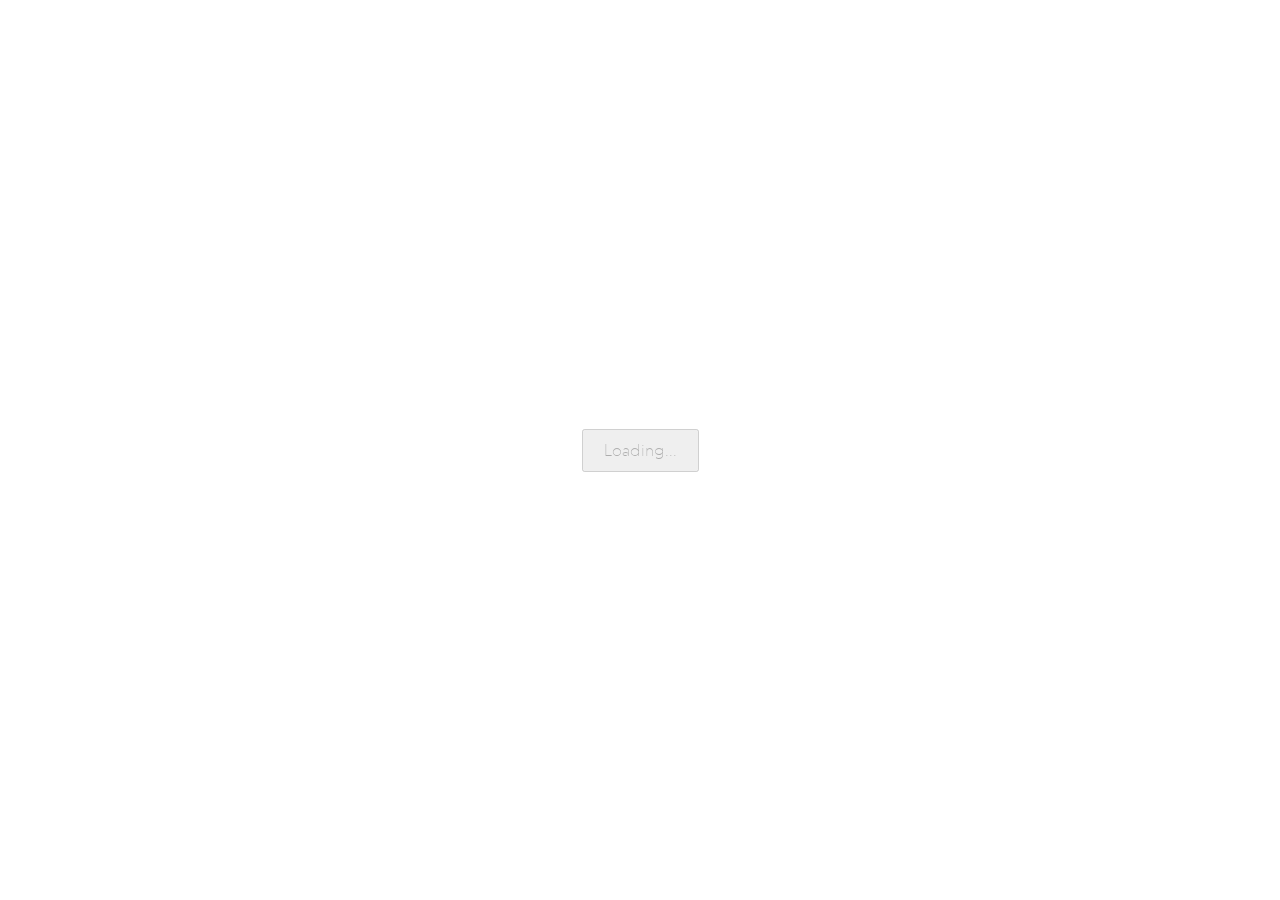
==== index.html @ 07d59a10 "first commit" ====
<!DOCTYPE html>
<html lang="en">
    <head>
        <meta charset="UTF-8" />
        <meta name="viewport" content="width=device-width, initial-scale=1.0" />
        <title>
            A-Frame Scene with Smooth Camera Transitions and Mouse Control
        </title>

        <link rel="stylesheet" href="/assets/styles.css" />
        <script src="https://aframe.io/releases/1.6.0/aframe.min.js"></script>
        <script src="https://unpkg.com/aframe-orbit-controls@1.3.2/dist/aframe-orbit-controls.min.js"></script>
    </head>
    <body>
        <div id="loading-screen">
            <div>
                <button id="start-button" disabled>Loading...</button>
            </div>
        </div>

        <div id="info-box">Click an object to zoom and update text here</div>
        <div id="navigation-buttons">
            <button id="prev-button">Previous</button>
            <button id="next-button">Next</button>
        </div>

        <a-scene
            id="scene"
            fog="type: linear; color: #FFFAF6; far: 30"
            xr-mode-ui="enabled: false"
            renderer="antialias: true;
                   colorManagement: true;
                   physicallyCorrectLights: true;"
        >
            <a-assets>
                <a-asset-item
                    id="model1"
                    src="/assets/glb/Tree Floating.glb"
                ></a-asset-item>
                <a-asset-item
                    id="model2"
                    src="/assets/glb/Tree Lava.glb"
                ></a-asset-item>
                <a-asset-item
                    id="model3"
                    src="/assets/glb/Tree Light.glb"
                ></a-asset-item>
            </a-assets>

            <!-- Lighting -->
            <a-light type="ambient" intensity="2"> </a-light>
            <a-light
                type="directional"
                position="1 4 2"
                intensity="1"
                shadow
            ></a-light>

            <!-- 3D Objects -->
            <a-plane
                shadow="cast: true"
                color="#F4D634"
                rotation="-90 0 0"
                scale="10 10 1"
            >
            </a-plane>
            <a-gltf-model src="#model1" position="0 0 0" class="clickable" text-content="This is a floating tree, defying gravity with grace. Its ethereal presence gives a sense of magic, as if it belongs to a world beyond our imagination. The branches seem to sway gently in the air, untouched by the forces of nature.

Imagine a place where such trees float freely, creating a surreal and tranquil landscape. This tree inspires curiosity, inviting us to explore what lies beyond the boundaries of reality."></a-gltf-model>

            <a-gltf-model src="#model2" position="-3 0 0" class="clickable" text-content="This is a tree engulfed in vibrant lava, showcasing resilience. Despite being surrounded by molten rock, it stands tall, embodying the beauty of strength and perseverance. The bright hues of lava contrast vividly against the tree, creating a captivating scene.

The tree's ability to endure such intense heat is a metaphor for resilience in the face of adversity. It reminds us that even in the most hostile environments, life can find a way to thrive and flourish, radiating an aura of power and determination."></a-gltf-model>

            <a-gltf-model src="#model3" position="3 0 0" class="clickable" text-content="This is a luminous tree, glowing with ethereal light. Its radiance seems almost otherworldly, casting a soft glow that illuminates the surrounding space. The gentle light creates an atmosphere of peace and serenity, as if the tree holds an ancient wisdom within.

The glowing branches give the impression of being a beacon in the darkness, guiding those who seek comfort or answers. It symbolizes hope and enlightenment, inspiring us to find light even in the darkest moments of our lives."></a-gltf-model>

            <!-- Camera with orbit controls -->
            <a-entity id="cameraRig" position="0 2 10">
                <a-entity
                    id="camera"
                    camera
                    orbit-controls="
            autoRotate: false;
            enableDamping: true;
            dampingFactor: 0.1;
            rotateSpeed: 0.3;
            zoomSpeed: 0.5;
            maxDistance: 30;
            minDistance: 3;
            enablePan: true;
            invertZoom: false;
            enableKeys: true;
            enableZoom: true;"
                    position="0 0 0"
                >
                    <a-entity
                        cursor="fuse: false; rayOrigin: mouse"
                        raycaster="objects: .clickable"
                    ></a-entity>
                </a-entity>
            </a-entity>
        </a-scene>

        <script>
            const startButton = document.getElementById("start-button");

            // Enable start button after assets are loaded
            const sceneEl = document.querySelector("a-scene");
            sceneEl.addEventListener("loaded", () => {
                startButton.disabled = false;
                startButton.textContent = "Start";
            });

            startButton.addEventListener("click", function () {
                document.getElementById("loading-screen").style.display =
                    "none";
                document.getElementById("scene").style.visibility = "visible";
                document.getElementById("info-box").style.display = "block";
                document.getElementById("navigation-buttons").style.display =
                    "block";

                // Ensure orbit controls are properly initialized
                const camera = document.getElementById("camera");
                camera.components["orbit-controls"].controls.update();
            });

            const clickableElements = document.querySelectorAll(".clickable");
            let currentHotspotIndex = 0;

            function moveToHotspot(index) {
                const cameraRig = document.getElementById("cameraRig");
                const targetElement = clickableElements[index];
                const targetPosition = targetElement.getAttribute("position");

                cameraRig.setAttribute("animation__zoom", {
                    property: "position",
                    to: `${targetPosition.x} ${parseFloat(targetPosition.y) + 1.5} ${parseFloat(targetPosition.z) + 5}`,
                    dur: 1000,
                    easing: "easeInOutQuad",
                });

                const camera = document.getElementById("camera");
                camera.setAttribute("orbit-controls", "target", `${targetPosition.x} ${targetPosition.y} ${targetPosition.z}`);

                // Update info-box text
                document.getElementById(
                    "info-box"
                ).textContent = `You moved to the ${targetElement.id}!`;
            }

            // Add event listener to each clickable element for zoom effect
            clickableElements.forEach((element, index) => {
                element.addEventListener("click", () => {
                    moveToHotspot(index);
                    let textContent = '';
                    switch(index) {
                        case 0:
                            textContent = `This is a floating tree, defying gravity with grace. Its ethereal presence gives a sense of magic, as if it belongs to a world beyond our imagination. The branches seem to sway gently in the air, untouched by the forces of nature.
                            
                            Imagine a place where such trees float freely, creating a surreal and tranquil landscape. This tree inspires curiosity, inviting us to explore what lies beyond the boundaries of reality.`;
                            break;
                        case 1:
                            textContent = `This is a tree engulfed in vibrant lava, showcasing resilience. Despite being surrounded by molten rock, it stands tall, embodying the beauty of strength and perseverance. The bright hues of lava contrast vividly against the tree, creating a captivating scene.
                            
                            The tree's ability to endure such intense heat is a metaphor for resilience in the face of adversity. It reminds us that even in the most hostile environments, life can find a way to thrive and flourish, radiating an aura of power and determination.`;
                            break;
                        case 2:
                            textContent = `This is a luminous tree, glowing with ethereal light. Its radiance seems almost otherworldly, casting a soft glow that illuminates the surrounding space. The gentle light creates an atmosphere of peace and serenity, as if the tree holds an ancient wisdom within.
                            
                            The glowing branches give the impression of being a beacon in the darkness, guiding those who seek comfort or answers. It symbolizes hope and enlightenment, inspiring us to find light even in the darkest moments of our lives.`;
                            break;
                    }
                    document.getElementById('info-box').innerHTML = textContent;
                });
            });

            document
                .getElementById("next-button")
                .addEventListener("click", function (event) {
                    event.stopPropagation();
                    currentHotspotIndex =
                        (currentHotspotIndex + 1) % clickableElements.length;
                    moveToHotspot(currentHotspotIndex);
                });

            document
                .getElementById("prev-button")
                .addEventListener("click", function (event) {
                    event.stopPropagation();
                    currentHotspotIndex =
                        (currentHotspotIndex - 1 + clickableElements.length) %
                        clickableElements.length;
                    moveToHotspot(currentHotspotIndex);
                });
        </script>
    </body>
</html>
---- assets/styles.css ----
@import "fonts/fonts.css";

body,
html {
  margin: 0;
  padding: 0;
  overflow: hidden;
}

body {
  font-family: 'Geograph', sans-serif;
}

#loading-screen {
  position: fixed;
  top: 0;
  left: 0;
  width: 100%;
  height: 100%;
  background: rgba(255,255,255,0.5);
  display: flex;
  align-items: center;
  justify-content: center;
  z-index: 10;
  cursor: default;
}

#loading-screen h1 {
  text-align: center;
}

#start-button {
  display: block;
  margin: 20px auto;
  padding: 10px 20px;
  font-size: 16px;
  cursor: pointer;
}

#info-box {
  display: none;
  position: fixed;
  top: 10px;
  left: 10px;
  background: rgba(255, 255, 255, 0.8);
  padding: 10px;
  z-index: 5;
}

#navigation-buttons {
  display: none;
  position: fixed;
  bottom: 20px;
  left: 50%;
  transform: translateX(-50%);
  z-index: 5;
}

#prev-button,
#next-button {
  padding: 10px 20px;
  font-size: 16px;
}

#next-button {
  margin-left: 10px;
}

button {
  font-family: inherit;
}
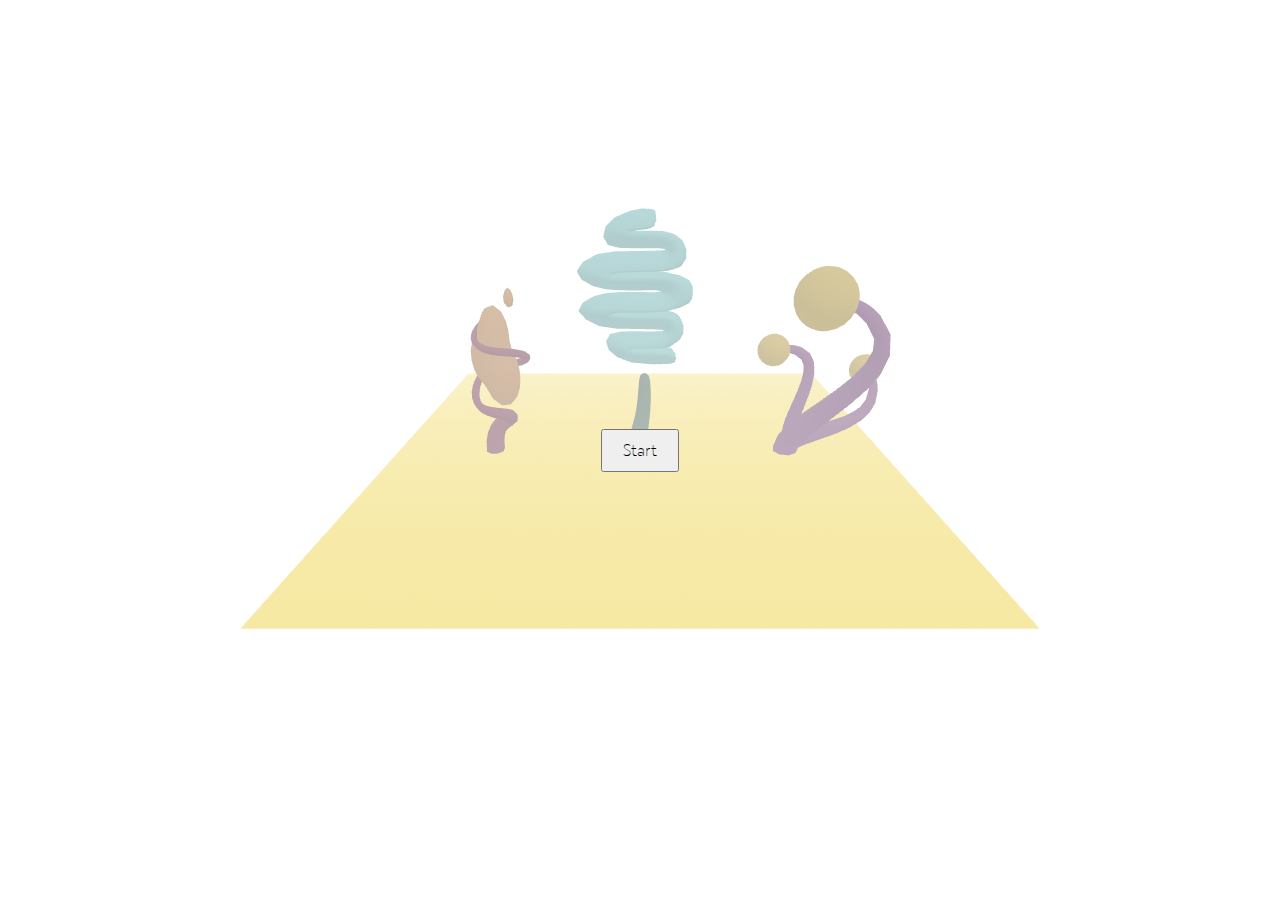
==== commit b77ec300: "Update index.html" ====
--- a/index.html
+++ b/index.html
@@ -4,12 +4,11 @@
         <meta charset="UTF-8" />
         <meta name="viewport" content="width=device-width, initial-scale=1.0" />
         <title>
-            A-Frame Scene with Smooth Camera Transitions and Mouse Control
         </title>
 
-        <link rel="stylesheet" href="/assets/styles.css" />
-        <script src="https://aframe.io/releases/1.6.0/aframe.min.js"></script>
-        <script src="https://unpkg.com/aframe-orbit-controls@1.3.2/dist/aframe-orbit-controls.min.js"></script>
+        <link rel="stylesheet" href="./assets/styles.css" />
+        <script src="./assets/aframe.min.js"></script>
+        <script src="./assets/aframe-orbit-controls.min.js"></script>
     </head>
     <body>
         <div id="loading-screen">
@@ -27,6 +26,7 @@
         <a-scene
             id="scene"
             fog="type: linear; color: #FFFAF6; far: 30"
+            loading-screen="enabled: false"
             xr-mode-ui="enabled: false"
             renderer="antialias: true;
                    colorManagement: true;
@@ -35,15 +35,15 @@
             <a-assets>
                 <a-asset-item
                     id="model1"
-                    src="/assets/glb/Tree Floating.glb"
+                    src="./assets/glb/Tree Floating.glb"
                 ></a-asset-item>
                 <a-asset-item
                     id="model2"
-                    src="/assets/glb/Tree Lava.glb"
+                    src="./assets/glb/Tree Lava.glb"
                 ></a-asset-item>
                 <a-asset-item
                     id="model3"
-                    src="/assets/glb/Tree Light.glb"
+                    src="./assets/glb/Tree Light.glb"
                 ></a-asset-item>
             </a-assets>
 
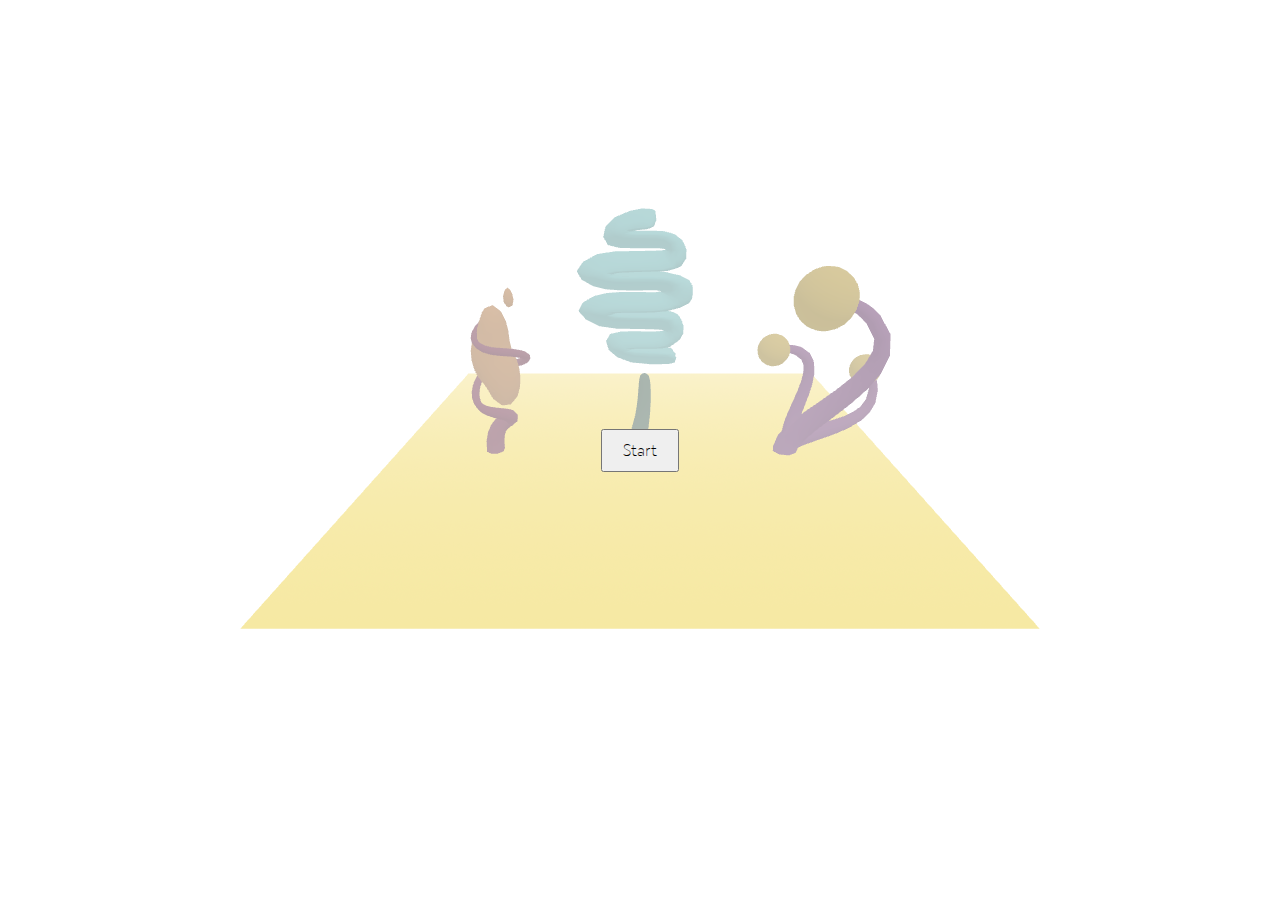
==== commit 2418abc6: "Update index.html" ====
--- a/index.html
+++ b/index.html
@@ -3,8 +3,7 @@
     <head>
         <meta charset="UTF-8" />
         <meta name="viewport" content="width=device-width, initial-scale=1.0" />
-        <title>
-        </title>
+        <title> </title>
 
         <link rel="stylesheet" href="./assets/styles.css" />
         <script src="./assets/aframe.min.js"></script>
@@ -64,17 +63,26 @@
                 scale="10 10 1"
             >
             </a-plane>
-            <a-gltf-model src="#model1" position="0 0 0" class="clickable" text-content="This is a floating tree, defying gravity with grace. Its ethereal presence gives a sense of magic, as if it belongs to a world beyond our imagination. The branches seem to sway gently in the air, untouched by the forces of nature.
-
-Imagine a place where such trees float freely, creating a surreal and tranquil landscape. This tree inspires curiosity, inviting us to explore what lies beyond the boundaries of reality."></a-gltf-model>
-
-            <a-gltf-model src="#model2" position="-3 0 0" class="clickable" text-content="This is a tree engulfed in vibrant lava, showcasing resilience. Despite being surrounded by molten rock, it stands tall, embodying the beauty of strength and perseverance. The bright hues of lava contrast vividly against the tree, creating a captivating scene.
-
-The tree's ability to endure such intense heat is a metaphor for resilience in the face of adversity. It reminds us that even in the most hostile environments, life can find a way to thrive and flourish, radiating an aura of power and determination."></a-gltf-model>
-
-            <a-gltf-model src="#model3" position="3 0 0" class="clickable" text-content="This is a luminous tree, glowing with ethereal light. Its radiance seems almost otherworldly, casting a soft glow that illuminates the surrounding space. The gentle light creates an atmosphere of peace and serenity, as if the tree holds an ancient wisdom within.
-
-The glowing branches give the impression of being a beacon in the darkness, guiding those who seek comfort or answers. It symbolizes hope and enlightenment, inspiring us to find light even in the darkest moments of our lives."></a-gltf-model>
+            <a-gltf-model
+                src="#model1"
+                position="0 0 0"
+                class="clickable hoverable"
+                text-content="This is a floating tree, defying gravity with grace. Its ethereal presence gives a sense of magic, as if it belongs to a world beyond our imagination. The branches seem to sway gently in the air, untouched by the forces of nature. Imagine a place where such trees float freely, creating a surreal and tranquil landscape. This tree inspires curiosity, inviting us to explore what lies beyond the boundaries of reality."
+            ></a-gltf-model>
+
+            <a-gltf-model
+                src="#model2"
+                position="-3 0 0"
+                class="clickable hoverable"
+                text-content="This is a tree engulfed in vibrant lava, showcasing resilience. Despite being surrounded by molten rock, it stands tall, embodying the beauty of strength and perseverance. The bright hues of lava contrast vividly against the tree, creating a captivating scene. The tree's ability to endure such intense heat is a metaphor for resilience in the face of adversity. It reminds us that even in the most hostile environments, life can find a way to thrive and flourish, radiating an aura of power and determination."
+            ></a-gltf-model>
+
+            <a-gltf-model
+                src="#model3"
+                position="3 0 0"
+                class="clickable hoverable"
+                text-content="This is a luminous tree, glowing with ethereal light. Its radiance seems almost otherworldly, casting a soft glow that illuminates the surrounding space. The gentle light creates an atmosphere of peace and serenity, as if the tree holds an ancient wisdom within. The glowing branches give the impression of being a beacon in the darkness, guiding those who seek comfort or answers. It symbolizes hope and enlightenment, inspiring us to find light even in the darkest moments of our lives."
+            ></a-gltf-model>
 
             <!-- Camera with orbit controls -->
             <a-entity id="cameraRig" position="0 2 10">
@@ -106,6 +114,44 @@
         <script>
             const startButton = document.getElementById("start-button");
 
+
+            // Function to add hover animations after the model is loaded
+            document.querySelectorAll('.hoverable').forEach(entity => {
+  entity.addEventListener('model-loaded', () => {
+    const mesh = entity.getObject3D('mesh');
+    if (!mesh) return;
+
+    // Traverse through the model and set transparent and initial opacity
+    mesh.traverse((child) => {
+      if (child.isMesh && child.material) {
+        child.material.transparent = true; // Enable opacity change
+        child.material.opacity = 1;        // Set initial opacity
+      }
+    });
+
+    // Add mouseenter event to change opacity on hover
+    entity.addEventListener('mouseenter', () => {
+      mesh.traverse((child) => {
+        if (child.isMesh && child.material) {
+          child.material.transparent = true; // Make sure transparency is enabled
+          child.material.opacity = 0.5;      // Change opacity on hover
+        }
+      });
+    });
+
+    // Add mouseleave event to reset opacity
+    entity.addEventListener('mouseleave', () => {
+      mesh.traverse((child) => {
+        if (child.isMesh && child.material) {
+          child.material.opacity = 1;        // Reset opacity when the mouse leaves
+        }
+      });
+    });
+  });
+});
+
+
+
             // Enable start button after assets are loaded
             const sceneEl = document.querySelector("a-scene");
             sceneEl.addEventListener("loaded", () => {
@@ -136,13 +182,19 @@
 
                 cameraRig.setAttribute("animation__zoom", {
                     property: "position",
-                    to: `${targetPosition.x} ${parseFloat(targetPosition.y) + 1.5} ${parseFloat(targetPosition.z) + 5}`,
+                    to: `${targetPosition.x} ${
+                        parseFloat(targetPosition.y) + 1.5
+                    } ${parseFloat(targetPosition.z) + 5}`,
                     dur: 1000,
                     easing: "easeInOutQuad",
                 });
 
                 const camera = document.getElementById("camera");
-                camera.setAttribute("orbit-controls", "target", `${targetPosition.x} ${targetPosition.y} ${targetPosition.z}`);
+                camera.setAttribute(
+                    "orbit-controls",
+                    "target",
+                    `${targetPosition.x} ${targetPosition.y} ${targetPosition.z}`
+                );
 
                 // Update info-box text
                 document.getElementById(
@@ -154,8 +206,8 @@
             clickableElements.forEach((element, index) => {
                 element.addEventListener("click", () => {
                     moveToHotspot(index);
-                    let textContent = '';
-                    switch(index) {
+                    let textContent = "";
+                    switch (index) {
                         case 0:
                             textContent = `This is a floating tree, defying gravity with grace. Its ethereal presence gives a sense of magic, as if it belongs to a world beyond our imagination. The branches seem to sway gently in the air, untouched by the forces of nature.
                             
@@ -172,7 +224,7 @@
                             The glowing branches give the impression of being a beacon in the darkness, guiding those who seek comfort or answers. It symbolizes hope and enlightenment, inspiring us to find light even in the darkest moments of our lives.`;
                             break;
                     }
-                    document.getElementById('info-box').innerHTML = textContent;
+                    document.getElementById("info-box").innerHTML = textContent;
                 });
             });
 
@@ -196,4 +248,4 @@
                 });
         </script>
     </body>
-</html>+</html>
